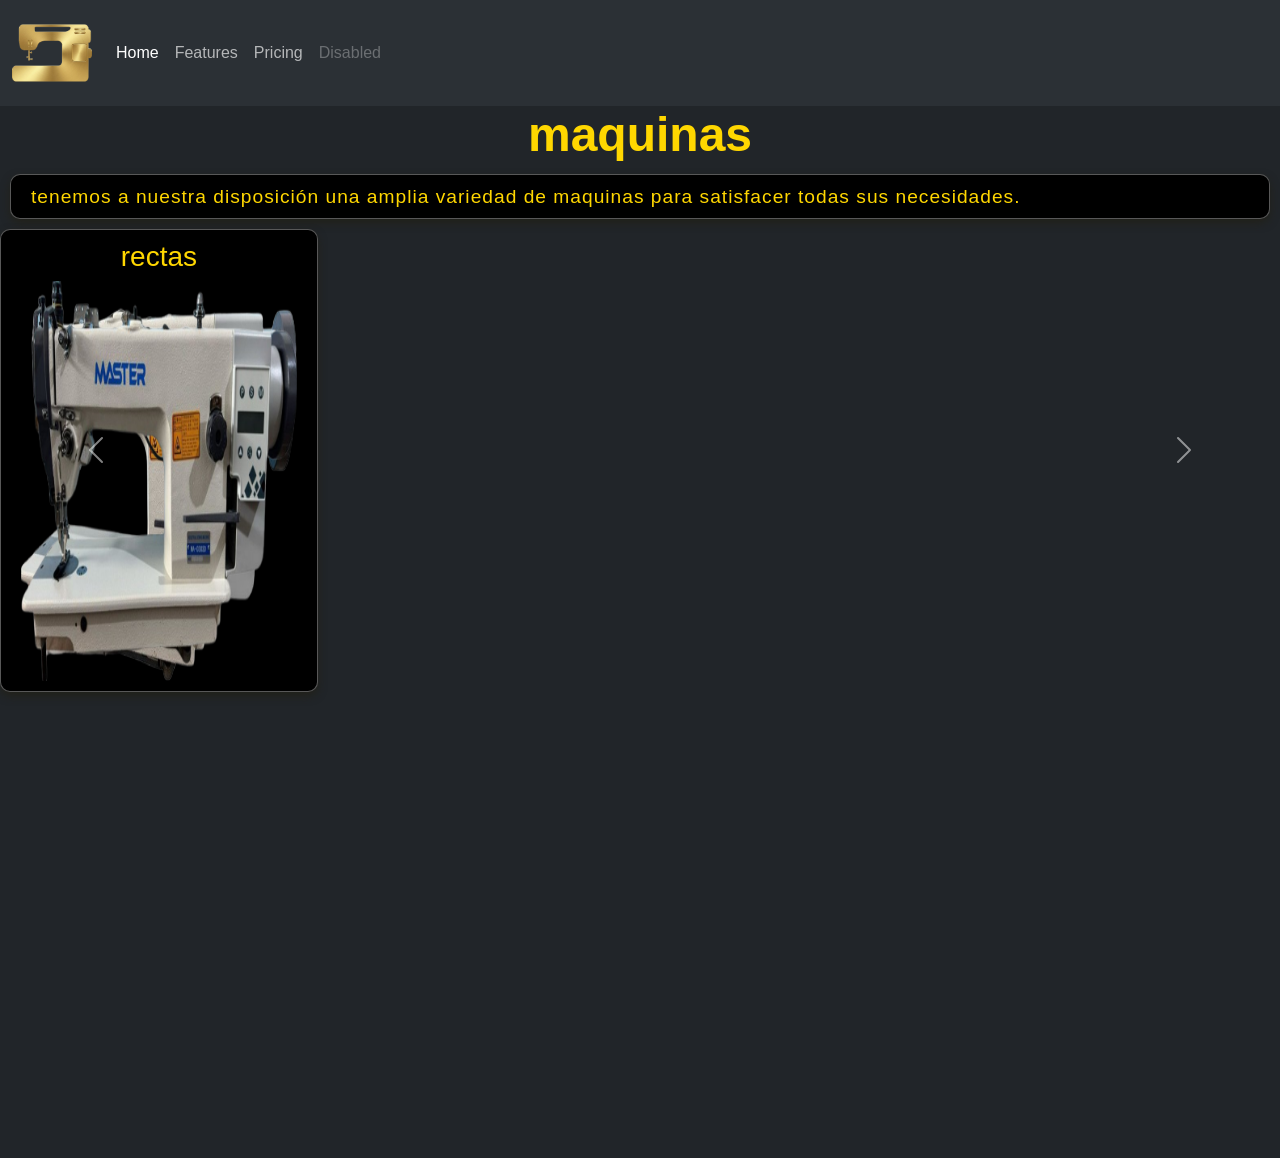
==== pagina1.html @ a6b2d18e "cambio de estilo. se trabajo pagina 1. Co-authored-by: Copilot <copilot@github.com>" ====
<!DOCTYPE html>
<html lang="en" data-bs-theme="dark">
<head>
    <meta charset="UTF-8">
    <meta name="viewport" content="width=device-width, initial-scale=1.0">
    <link href="https://cdn.jsdelivr.net/npm/bootstrap@5.3.8/dist/css/bootstrap.min.css" rel="stylesheet" integrity="sha384-sRIl4kxILFvY47J16cr9ZwB07vP4J8+LH7qKQnuqkuIAvNWLzeN8tE5YBujZqJLB" crossorigin="anonymous">
    <title>maquinas</title>
    <link rel="stylesheet" href="styles.css">
</head>
<body>
    <header>
        <nav class="navbar navbar-expand-lg bg-body-tertiary">
    <div class="container-fluid">
    <a class="navbar-brand">
        <img src="./imagenes/maquinaDorada.png" alt="maquina icono" class="logo2">
    </a>
    <button class="navbar-toggler" type="button" data-bs-toggle="collapse" data-bs-target="#navbarNavAltMarkup" aria-controls="navbarNavAltMarkup" aria-expanded="false" aria-label="Toggle navigation">
        <span class="navbar-toggler-icon"></span>
    </button>
    <div class="collapse navbar-collapse" id="navbarNavAltMarkup">
        <div class="navbar-nav">
        <a class="nav-link active" aria-current="page" href="./index.html">Home</a>
        <a class="nav-link" href="#">Features</a>
        <a class="nav-link" href="#">Pricing</a>
        <a class="nav-link disabled" aria-disabled="true">Disabled</a>
        </div>
    </div>
    </div>
</nav>
<h2 class="T--pagina1"> maquinas</h2>
<p class="parrafo-1">tenemos a nuestra disposición una amplia variedad de maquinas para satisfacer todas sus necesidades.</p>
</header>
<main>
    <section>
        <article class="rectas">
            <h3 class="titulo-art"> rectas</h3>
            <div id="carouselExampleFade" class="carousel slide carousel-fade">
    <div class="carousel-inner">
    <div class="carousel-item active">
        <img src="./imagenes/imageneMaquinas/rectas/recta1.png" class="d-block w-100" alt="maquina recta">
    </div>
    <div class="carousel-item">
        <img src="./imagenes/imageneMaquinas/rectas/recta2.png" class="d-block w-100" alt="maquina recta">
    </div>
    <div class="carousel-item">
        <img src="./imagenes/imageneMaquinas/rectas/recta3.png " class="d-block w-100" alt="maquina recta">
        </div>
            <img src="./imagenes/imageneMaquinas/rectas/recta4.png" class="d-block w-100" alt="maquina recta">
        </div>
    </div>
    <button class="carousel-control-prev" type="button" data-bs-target="#carouselExampleFade" data-bs-slide="prev">
        <span class="carousel-control-prev-icon" aria-hidden="true"></span>
        <span class="visually-hidden">Previous</span>
    </button>
    <button class="carousel-control-next" type="button" data-bs-target="#carouselExampleFade" data-bs-slide="next">
        <span class="carousel-control-next-icon" aria-hidden="true"></span>
        <span class="visually-hidden">Next</span>
</button>
</div>
        </article>
    </section>
</main>

<script src="https://cdn.jsdelivr.net/npm/bootstrap@5.3.8/dist/js/bootstrap.bundle.min.js" integrity="sha384-FKyoEForCGlyvwx9Hj09JcYn3nv7wiPVlz7YYwJrWVcXK/BmnVDxM+D2scQbITxI" crossorigin="anonymous"></script> 
</body>
</html>
---- styles.css ----
body {
  background-image: url(./imagenes/bg-imgen1.jpg);
  color: rgba(226, 49, 49, 0.932);
  font-family: Arial, sans-serif;
}

.barra {
  padding: 1rem;
  margin-bottom: 20px;
  text-align: center;
  display: flex;
  justify-content: center;
  font-size: 20px;
  color: #ffd700;
  padding: 0;
  width: 100%;
}

.logo {
  width: 100px;
  margin-right: 20px;
  position: relative;
  left: 10px;
}

.imagenPrincipal {
  height: 100%;
  width: 100%;
  height: auto;
}
.imagenPrincipal:hover {
  transform: scale(1.1);
  transition: all 2s ease;
}

.card {
  background: #000000;
  color: #ffd700;
  padding: 10px 20px;
  border: solid 0.5px rgba(128, 128, 128, 0.685);
  border-radius: 10px;
  text-align: center;
  box-shadow: 0px 4px 8px rgba(34, 32, 23, 0.862745098);
  font-size: 25px;
  margin-bottom: 10px;
}
.card:hover {
  background-color: #ffffff;
}

a {
  text-decoration: none;
  color: inherit;
}

.contacto {
  background: #000000;
  color: #ffd700;
  padding: 10px 20px;
  border: solid 0.5px rgba(128, 128, 128, 0.685);
  border-radius: 10px;
  text-align: center;
  box-shadow: 0px 4px 8px rgba(34, 32, 23, 0.862745098);
  display: flex;
  flex-direction: column;
  margin: auto;
  width: 100%;
  padding: 0;
}

.wspIcon {
  width: 30px;
  margin-right: 10px;
}

@media (min-width: 700px) {
  main {
    height: auto;
    display: grid;
    grid-template-columns: repeat(4, 1fr);
    grid-template-rows: repeat(2, 1fr);
    grid-column-gap: 3px;
    grid-row-gap: 2px;
  }
  .imagen {
    grid-area: 1/1/3/2;
  }
  .maquinas {
    grid-area: 1/2/3/3;
  }
  .insumos {
    grid-area: 1/3/2/4;
  }
  .reparaciones {
    grid-area: 1/4/2/5;
  }
  .otro {
    grid-area: 2/3/3/5;
  }
  .imagen .maquinas .insumos .reparaciones .otro {
    background: #000000;
    color: #ffd700;
    padding: 30px;
    border: solid 0.5px rgba(128, 128, 128, 0.685);
    border-radius: 10px;
    text-align: center;
    box-shadow: 0px 4px 8px rgba(34, 32, 23, 0.862745098);
    height: 100%;
    width: 100%;
    font-size: auto;
  }
}
/* pagina 1*/
.logo2 {
  width: 5rem;
  height: 5rem;
}

.T--pagina1 {
  color: #ffd700;
  text-align: center;
  font-size: 3rem;
  font-weight: bold;
}

.parrafo-1 {
  background: #000000;
  color: #ffd700;
  padding: 10px 20px;
  border: solid 0.5px rgba(128, 128, 128, 0.685);
  border-radius: 10px;
  text-align: center;
  box-shadow: 0px 4px 8px rgba(34, 32, 23, 0.862745098);
  color: #ffd700;
  font-size: 1.2rem;
  text-align: justify;
  line-height: 1.2;
  letter-spacing: 1px;
  margin: 10px;
}

.rectas {
  background: #000000;
  color: #ffd700;
  padding: 10px 20px;
  border: solid 0.5px rgba(128, 128, 128, 0.685);
  border-radius: 10px;
  text-align: center;
  box-shadow: 0px 4px 8px rgba(34, 32, 23, 0.862745098);
}

.d-block {
  height: 400px;
}

/*# sourceMappingURL=styles.css.map */
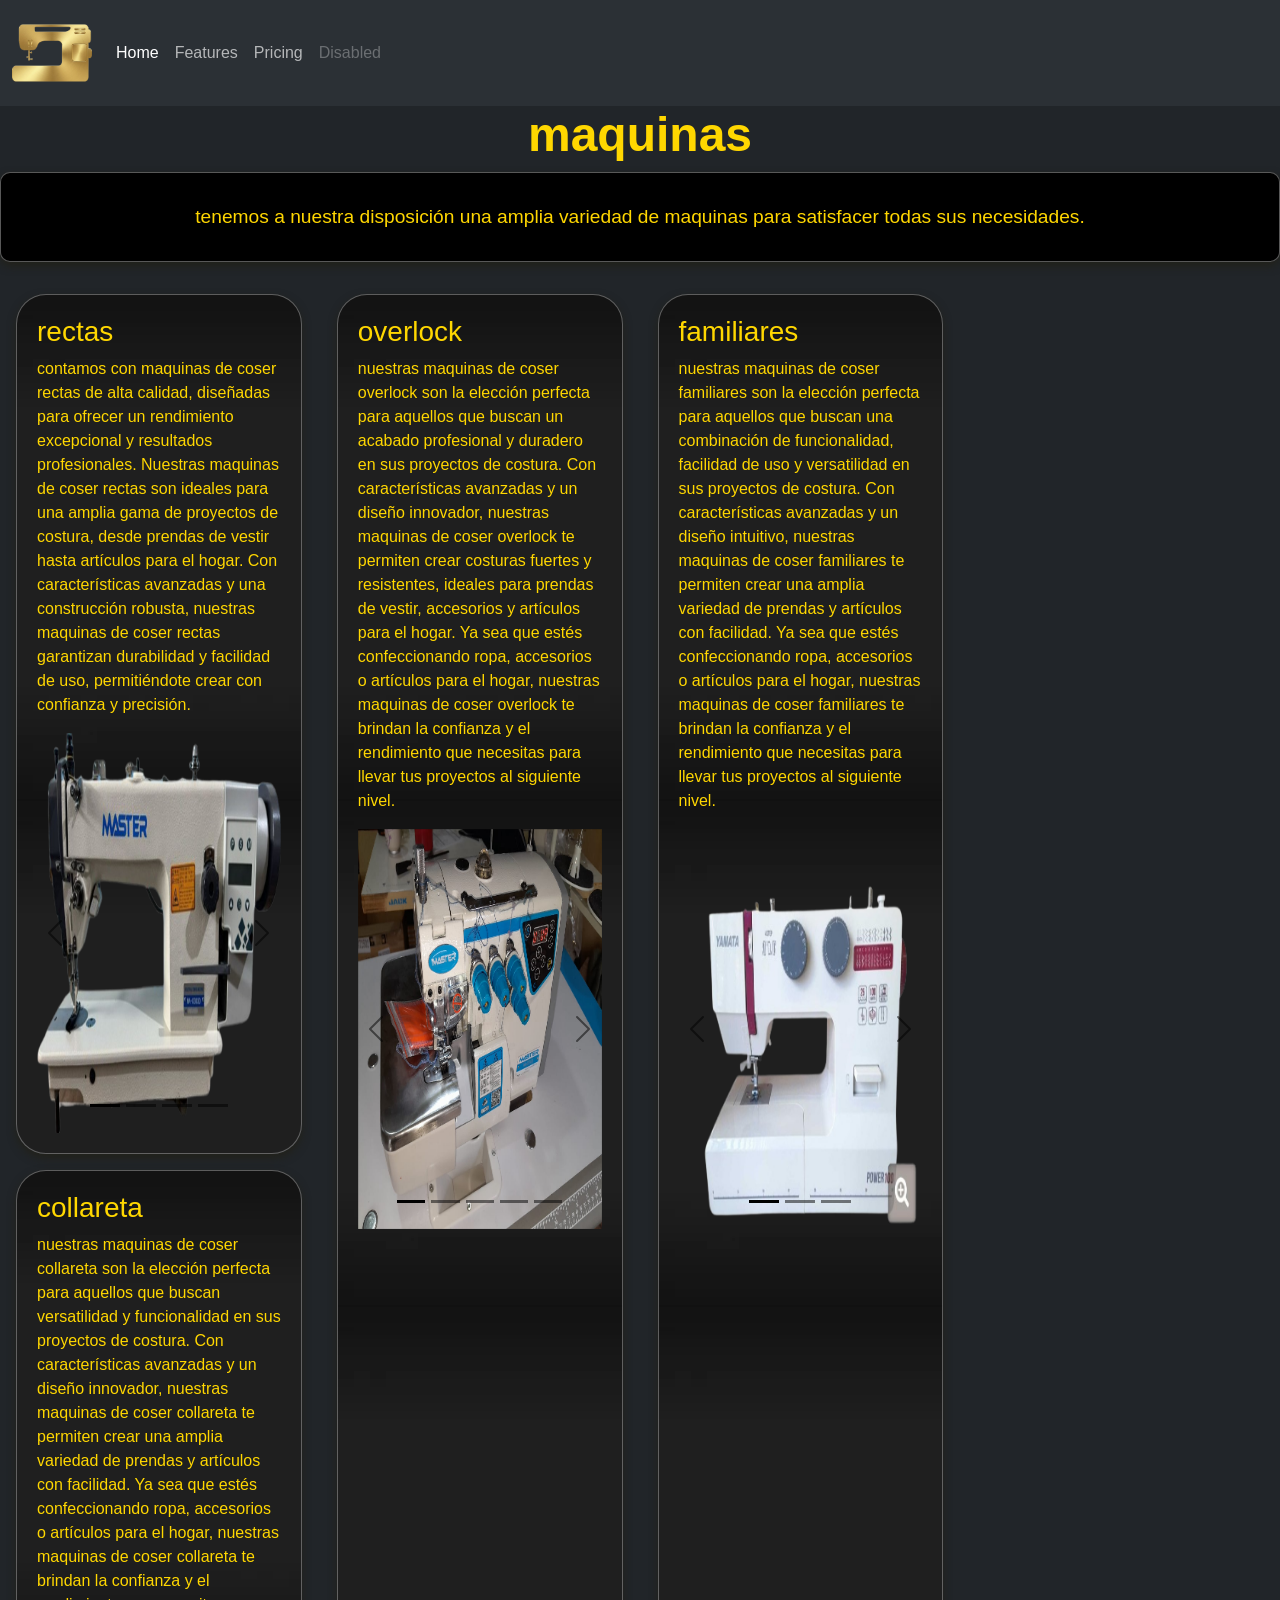
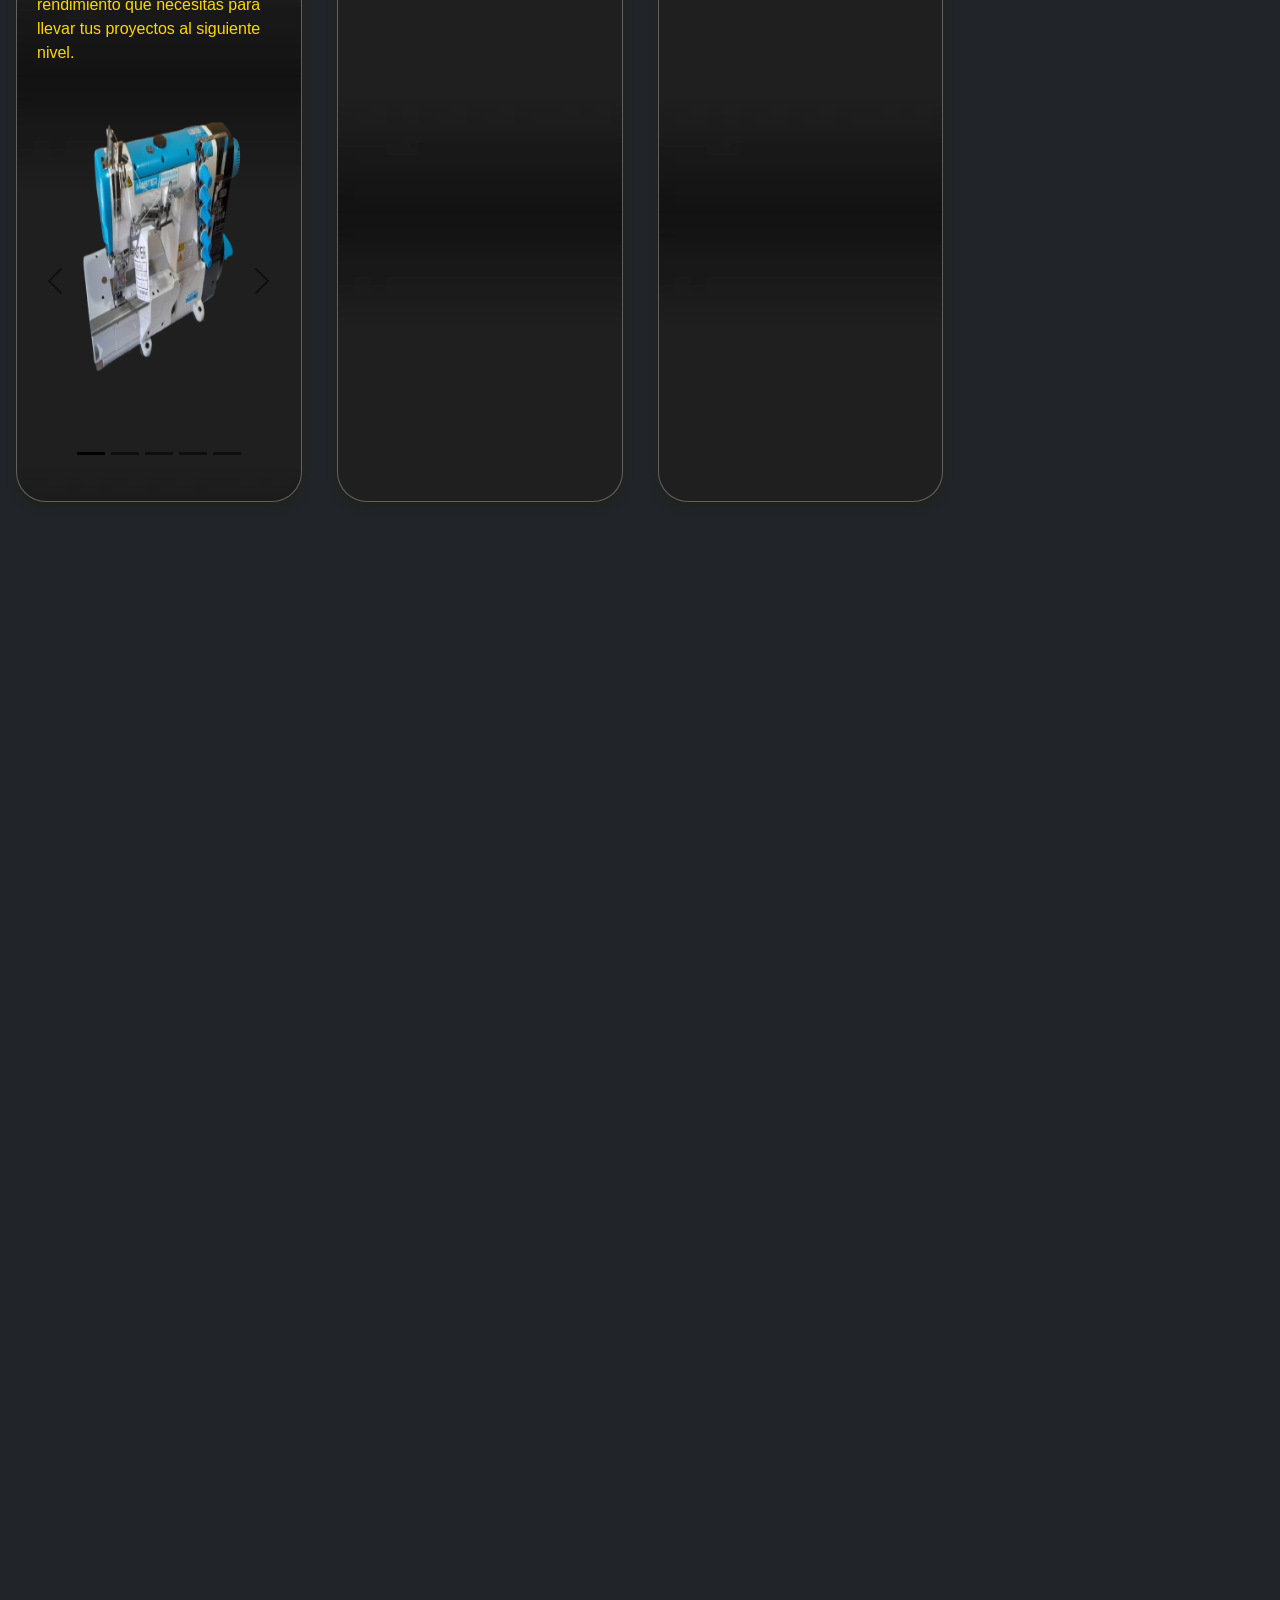
==== commit 7f77084f: "cambios en index. pagina 1 primer proyecti terminado" ====
--- a/pagina1.html
+++ b/pagina1.html
@@ -4,7 +4,6 @@
     <meta charset="UTF-8">
     <meta name="viewport" content="width=device-width, initial-scale=1.0">
     <link href="https://cdn.jsdelivr.net/npm/bootstrap@5.3.8/dist/css/bootstrap.min.css" rel="stylesheet" integrity="sha384-sRIl4kxILFvY47J16cr9ZwB07vP4J8+LH7qKQnuqkuIAvNWLzeN8tE5YBujZqJLB" crossorigin="anonymous">
-    <title>maquinas</title>
     <link rel="stylesheet" href="styles.css">
 </head>
 <body>
@@ -34,33 +33,154 @@
     <section>
         <article class="rectas">
             <h3 class="titulo-art"> rectas</h3>
-            <div id="carouselExampleFade" class="carousel slide carousel-fade">
+            <p class="parrafo-art"> contamos con maquinas de coser rectas de alta calidad, diseñadas para ofrecer un rendimiento excepcional y resultados profesionales. Nuestras maquinas de coser rectas son ideales para una amplia gama de proyectos de costura, desde prendas 
+                de vestir hasta artículos para el hogar. Con características avanzadas y una construcción robusta,
+                nuestras maquinas de coser rectas garantizan durabilidad y facilidad de uso, permitiéndote crear con confianza
+                y precisión.</p>
+                <div id="carouselExampleIndicators" class="carousel slide">
+    <div class="carousel-indicators">
+    <button type="button" data-bs-target="#carouselExampleIndicators" data-bs-slide-to="0" class="active" aria-current="true" aria-label="Slide 1"></button>
+    <button type="button" data-bs-target="#carouselExampleIndicators" data-bs-slide-to="1" aria-label="Slide 2"></button>
+    <button type="button" data-bs-target="#carouselExampleIndicators" data-bs-slide-to="2" aria-label="Slide 3"></button>
+    <button type="button" data-bs-target="#carouselExampleIndicators" data-bs-slide-to="3" aria-label="Slide 4"></button>
+    </div>
     <div class="carousel-inner">
     <div class="carousel-item active">
-        <img src="./imagenes/imageneMaquinas/rectas/recta1.png" class="d-block w-100" alt="maquina recta">
+        <img src="./imagenes/imageneMaquinas/rectas/recta1.png" class="d-block w-100" alt=" recta1">
     </div>
     <div class="carousel-item">
-        <img src="./imagenes/imageneMaquinas/rectas/recta2.png" class="d-block w-100" alt="maquina recta">
+        <img src="./imagenes/imageneMaquinas/rectas/recta2.png" class="d-block w-100" alt=" recta2">
     </div>
     <div class="carousel-item">
-        <img src="./imagenes/imageneMaquinas/rectas/recta3.png " class="d-block w-100" alt="maquina recta">
-        </div>
-            <img src="./imagenes/imageneMaquinas/rectas/recta4.png" class="d-block w-100" alt="maquina recta">
+        <img src="./imagenes/imageneMaquinas/rectas/recta3.png" class="d-block w-100" alt=" recta3">
+    </div>
+    <div class="carousel-item">
+            <img src="./imagenes/imageneMaquinas/rectas/recta4.png" class="d-block w-100" alt=" recta4">
         </div>
     </div>
-    <button class="carousel-control-prev" type="button" data-bs-target="#carouselExampleFade" data-bs-slide="prev">
-        <span class="carousel-control-prev-icon" aria-hidden="true"></span>
-        <span class="visually-hidden">Previous</span>
+    <button class="carousel-control-prev" type="button" data-bs-target="#carouselExampleIndicators" data-bs-slide="prev">
+    <span class="carousel-control-prev-icon" aria-hidden="true"></span>
+    <span class="visually-hidden">Previous</span>
     </button>
-    <button class="carousel-control-next" type="button" data-bs-target="#carouselExampleFade" data-bs-slide="next">
-        <span class="carousel-control-next-icon" aria-hidden="true"></span>
-        <span class="visually-hidden">Next</span>
-</button>
+    <button class="carousel-control-next" type="button" data-bs-target="#carouselExampleIndicators" data-bs-slide="next">
+    <span class="carousel-control-next-icon" aria-hidden="true"></span>
+    <span class="visually-hidden">Next</span>
+    </button>
+</div>
+        </article>
+            <article class="collareta">
+            <h3 class="titulo-art"> collareta</h3>
+            <p class="parrafo-art"> nuestras maquinas de coser collareta son la elección perfecta para aquellos que buscan versatilidad y funcionalidad en sus proyectos de costura. 
+                Con características avanzadas y un diseño innovador, nuestras maquinas de coser collareta te permiten crear una amplia variedad de prendas y artículos con facilidad.
+                Ya sea que estés confeccionando ropa, accesorios o artículos para el hogar, nuestras maquinas de coser collareta te brindan la confianza y el rendimiento que necesitas para llevar tus proyectos al siguiente nivel.</p>
+            <div id="carouselExampleIndicators2" class="carousel slide">
+    <div class="carousel-indicators">
+    <button type="button" data-bs-target="#carouselExampleIndicators2" data-bs-slide-to="0" class="active" aria-current="true" aria-label="Slide 1"></button>
+    <button type="button" data-bs-target="#carouselExampleIndicators2" data-bs-slide-to="1" aria-label="Slide 2"></button>
+    <button type="button" data-bs-target="#carouselExampleIndicators2" data-bs-slide-to="2" aria-label="Slide 3"></button>
+    <button type="button" data-bs-target="#carouselExampleIndicators2" data-bs-slide-to="3" aria-label="Slide 4"></button>
+    <button type="button" data-bs-target="#carouselExampleIndicators2" data-bs-slide-to="4" aria-label="Slide 5"></button>
+    </div>
+    <div class="carousel-inner">
+    <div class="carousel-item active">
+        <img src="./imagenes/imageneMaquinas/collareta/collareta1 (1).png" class="d-block w-100" alt="collareta1">
+    </div>
+    <div class="carousel-item">
+        <img src="./imagenes/imageneMaquinas/collareta/collareta2.png" class="d-block w-100" alt="collareta2">
+    </div>
+    <div class="carousel-item">
+        <img src="./imagenes/imageneMaquinas/collareta/collareta3.png" class="d-block w-100" alt="collareta3">
+    </div>
+    <div class="carousel-item">
+        <img src="./imagenes/imageneMaquinas/collareta/collareta4.png" class="d-block w-100" alt="collareta4">
+    </div>
+    <div class="carousel-item">
+        <img src="./imagenes/imageneMaquinas/collareta/collareta5.png" class="d-block w-100" alt="collareta5">
+
+    </div>
+    <button class="carousel-control-prev" type="button" data-bs-target="#carouselExampleIndicators2" data-bs-slide="prev">
+    <span class="carousel-control-prev-icon" aria-hidden="true"></span>
+    <span class="visually-hidden">Previous</span>
+    </button>
+    <button class="carousel-control-next" type="button" data-bs-target="#carouselExampleIndicators2" data-bs-slide="next">
+    <span class="carousel-control-next-icon" aria-hidden="true"></span>
+    <span class="visually-hidden">Next</span>
+    </button>
+</div>
 </div>
         </article>
     </section>
+    <article class ="overlock">
+        <h3 class="titulo-art"> overlock</h3>
+        <p class="parrafo-art"> nuestras maquinas de coser overlock son la elección perfecta para aquellos que buscan un acabado profesional y duradero en sus proyectos de costura.
+            Con características avanzadas y un diseño innovador, nuestras maquinas de coser overlock te permiten crear costuras fuertes y resistentes, ideales para prendas de vestir, accesorios y artículos para el hogar.
+            Ya sea que estés confeccionando ropa, accesorios o artículos para el hogar, nuestras maquinas de coser overlock te brindan la confianza y el rendimiento que necesitas para llevar tus proyectos al siguiente nivel.</p>
+        <div id="carouselExampleIndicators3" class="carousel slide">
+    <div class="carousel-indicators">
+    <button type="button" data-bs-target="#carouselExampleIndicators3" data-bs-slide-to="0" class="active" aria-current="true" aria-label="Slide 1"></button>
+    <button type="button" data-bs-target="#carouselExampleIndicators3" data-bs-slide-to="1" aria-label="Slide 2"></button>
+    <button type="button" data-bs-target="#carouselExampleIndicators3" data-bs-slide-to="2" aria-label="Slide 3"></button>
+    <button type="button" data-bs-target="#carouselExampleIndicators3" data-bs-slide-to="3" aria-label="Slide 4"></button>
+    <button type="button" data-bs-target="#carouselExampleIndicators3" data-bs-slide-to="4" aria-label="Slide 5"></button>
+
+    </div>
+    <div class="carousel-inner">
+    <div class="carousel-item active">
+        <img src="imagenes/imageneMaquinas/overlock/maquina $1.jpg" class="d-block w-100" alt="overlock1">
+    </div>
+    <div class="carousel-item">
+        <img src="./imagenes/imageneMaquinas/overlock/maquina $14.jpg" class="d-block w-100" alt="overlock2">
+    </div>
+    <div class="carousel-item">
+        <img src="./imagenes/imageneMaquinas/overlock/maquina $21.jpg" class="d-block w-100" alt="overlock3">
+    </div>
+    <div class="carousel-item">
+        <img src="./imagenes/imageneMaquinas/overlock/maquina $28.jpg" class="d-block w-100" alt="overlock4">
+    </div>
+    <div class="carousel-item">
+        <img src="./imagenes/imageneMaquinas/overlock/maquina $23.jpg" class="d-block w-100" alt="overlock5">
+    </div>
+    <button class="carousel-control-prev" type="button" data-bs-target="#carouselExampleIndicators3" data-bs-slide="prev">
+    <span class="carousel-control-prev-icon" aria-hidden="true"></span>
+    <span class="visually-hidden">Previous</span>
+    </button>
+    <button class="carousel-control-next" type="button" data-bs-target="#carouselExampleIndicators3" data-bs-slide="next">
+    <span class="carousel-control-next-icon" aria-hidden="true"></span>
+    <span class="visually-hidden">Next</span>
+    </button>
+</article>
+        <article class="familiares">
+            <h3 class="titulo-art"> familiares</h3>
+            <p class="parrafo-art"> nuestras maquinas de coser familiares son la elección perfecta para aquellos que buscan una combinación de funcionalidad, facilidad de uso y versatilidad en sus proyectos de costura.
+                Con características avanzadas y un diseño intuitivo, nuestras maquinas de coser familiares te permiten crear una amplia variedad de prendas y artículos con facilidad. Ya sea que estés confeccionando ropa, accesorios o artículos para el hogar, nuestras maquinas de coser familiares te brindan la confianza y el rendimiento que necesitas para llevar tus proyectos al siguiente nivel.</p>  
+
+                <div id="carouselExampleIndicators4" class="carousel slide">
+    <div class="carousel-indicators">
+    <button type="button" data-bs-target="#carouselExampleIndicators4" data-bs-slide-to="0" class="active" aria-current="true" aria-label="Slide 1"></button>
+    <button type="button" data-bs-target="#carouselExampleIndicators4" data-bs-slide-to="1" aria-label="Slide 2"></button>
+    <button type="button" data-bs-target="#carouselExampleIndicators4" data-bs-slide-to="2" aria-label="Slide 3"></button>
+    </div>
+    <div class="carousel-inner">
+    <div class="carousel-item active">
+        <img src="./imagenes/imageneMaquinas/familiar/familiar1.png" class="d-block w-100" alt="familiar1">  
+    </div>
+    <div class="carousel-item">
+        <img src="./imagenes/imageneMaquinas/familiar/familiar2.png" class="d-block w-100" alt="familiar2">
+    </div>
+    <div class="carousel-item">
+        <img src="./imagenes/imageneMaquinas/familiar/familiar3.png" class="d-block w-100" alt="familiar3">
+    </div>
+    <button class="carousel-control-prev" type="button" data-bs-target="#carouselExampleIndicators4" data-bs-slide="prev">
+    <span class="carousel-control-prev-icon" aria-hidden="true"></span>
+    <span class="visually-hidden">Previous</span>
+    </button>
+    <button class="carousel-control-next" type="button" data-bs-target="#carouselExampleIndicators4" data-bs-slide="next">
+    <span class="carousel-control-next-icon" aria-hidden="true"></span>
+    <span class="visually-hidden">Next</span>
+    </button>
+
+    </section>
 </main>
-
-<script src="https://cdn.jsdelivr.net/npm/bootstrap@5.3.8/dist/js/bootstrap.bundle.min.js" integrity="sha384-FKyoEForCGlyvwx9Hj09JcYn3nv7wiPVlz7YYwJrWVcXK/BmnVDxM+D2scQbITxI" crossorigin="anonymous"></script> 
+<script src="https://cdn.jsdelivr.net/npm/bootstrap@5.3.8/dist/js/bootstrap.bundle.min.js" integrity="sha384-FKyoEForCGlyvwx9Hj09JcYn3nv7wiPVlz7YYwJrWVcXK/BmnVDxM+D2scQbITxI" crossorigin="anonymous"></script>
 </body>
 </html>
--- a/styles.css
+++ b/styles.css
@@ -97,20 +97,21 @@
   .otro {
     grid-area: 2/3/3/5;
   }
-  .imagen .maquinas .insumos .reparaciones .otro {
-    background: #000000;
-    color: #ffd700;
-    padding: 30px;
-    border: solid 0.5px rgba(128, 128, 128, 0.685);
-    border-radius: 10px;
-    text-align: center;
-    box-shadow: 0px 4px 8px rgba(34, 32, 23, 0.862745098);
-    height: 100%;
-    width: 100%;
-    font-size: auto;
-  }
 }
-/* pagina 1*/
+.maquinas, .insumos, .reparaciones, .otro {
+  background-image: url(./imagenes/fondoNegro.jpg);
+  color: #ffd700;
+  font-family: Arial, sans-serif;
+  border: solid 0.5px rgba(128, 128, 128, 0.685);
+  height: auto;
+  width: auto;
+  padding: 20px;
+  border-radius: 30px;
+  margin: 1rem;
+  box-shadow: 0px 4px 8px rgba(34, 32, 23, 0.862745098);
+}
+
+/*---------------------------------------------------- pagina 1----------------------------------------------------------*/
 .logo2 {
   width: 5rem;
   height: 5rem;
@@ -126,31 +127,35 @@
 .parrafo-1 {
   background: #000000;
   color: #ffd700;
-  padding: 10px 20px;
+  padding: 30px;
   border: solid 0.5px rgba(128, 128, 128, 0.685);
   border-radius: 10px;
   text-align: center;
   box-shadow: 0px 4px 8px rgba(34, 32, 23, 0.862745098);
+  height: 100%;
+  width: 100%;
+  font-size: auto;
   color: #ffd700;
   font-size: 1.2rem;
-  text-align: justify;
-  line-height: 1.2;
-  letter-spacing: 1px;
-  margin: 10px;
+  text-align: center;
+  line-height: 1.5;
+  word-spacing: normal;
 }
 
-.rectas {
-  background: #000000;
+.rectas, .collareta, .overlock, .familiares {
+  background-image: url(./imagenes/fondoNegro.jpg);
   color: #ffd700;
-  padding: 10px 20px;
+  font-family: Arial, sans-serif;
   border: solid 0.5px rgba(128, 128, 128, 0.685);
-  border-radius: 10px;
-  text-align: center;
+  height: auto;
+  width: auto;
+  padding: 20px;
+  border-radius: 30px;
+  margin: 1rem;
   box-shadow: 0px 4px 8px rgba(34, 32, 23, 0.862745098);
 }
 
 .d-block {
   height: 400px;
-}
-
-/*# sourceMappingURL=styles.css.map */
+  width: 400px;
+}/*# sourceMappingURL=styles.css.map */
